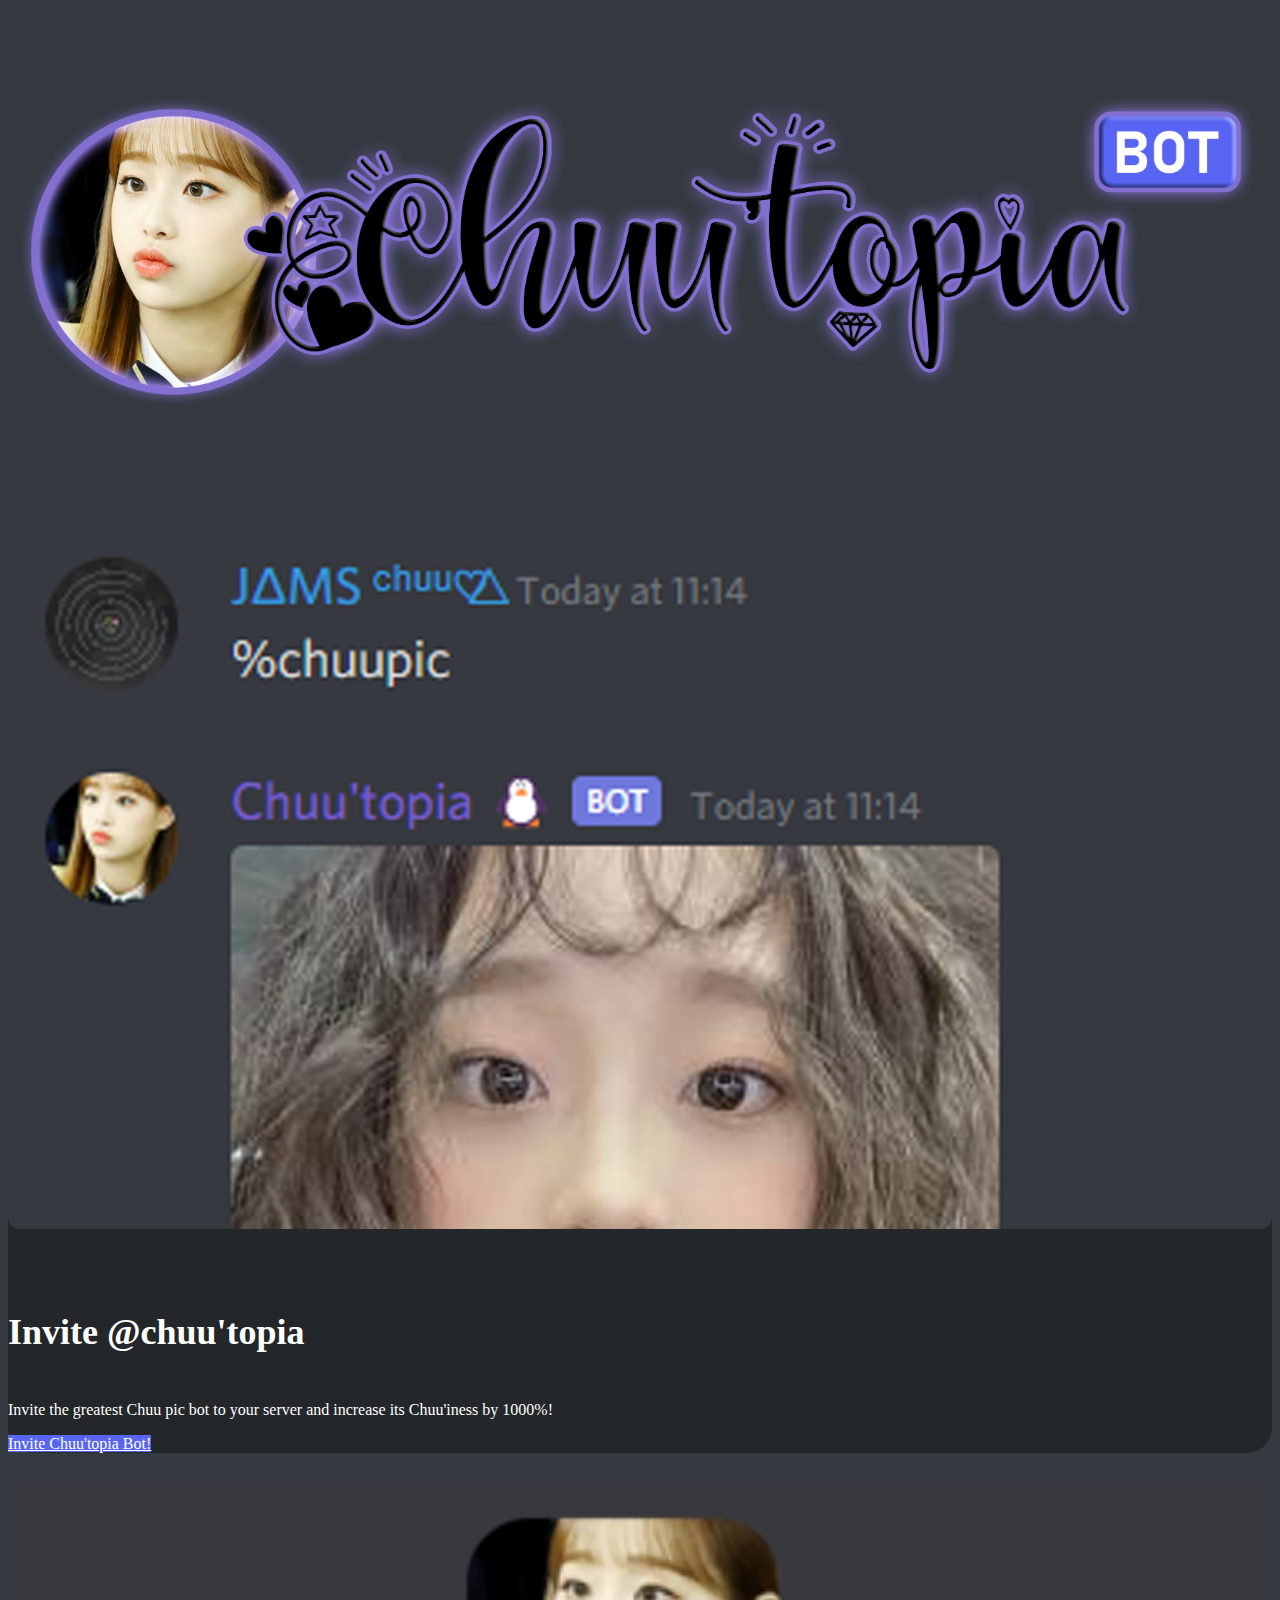
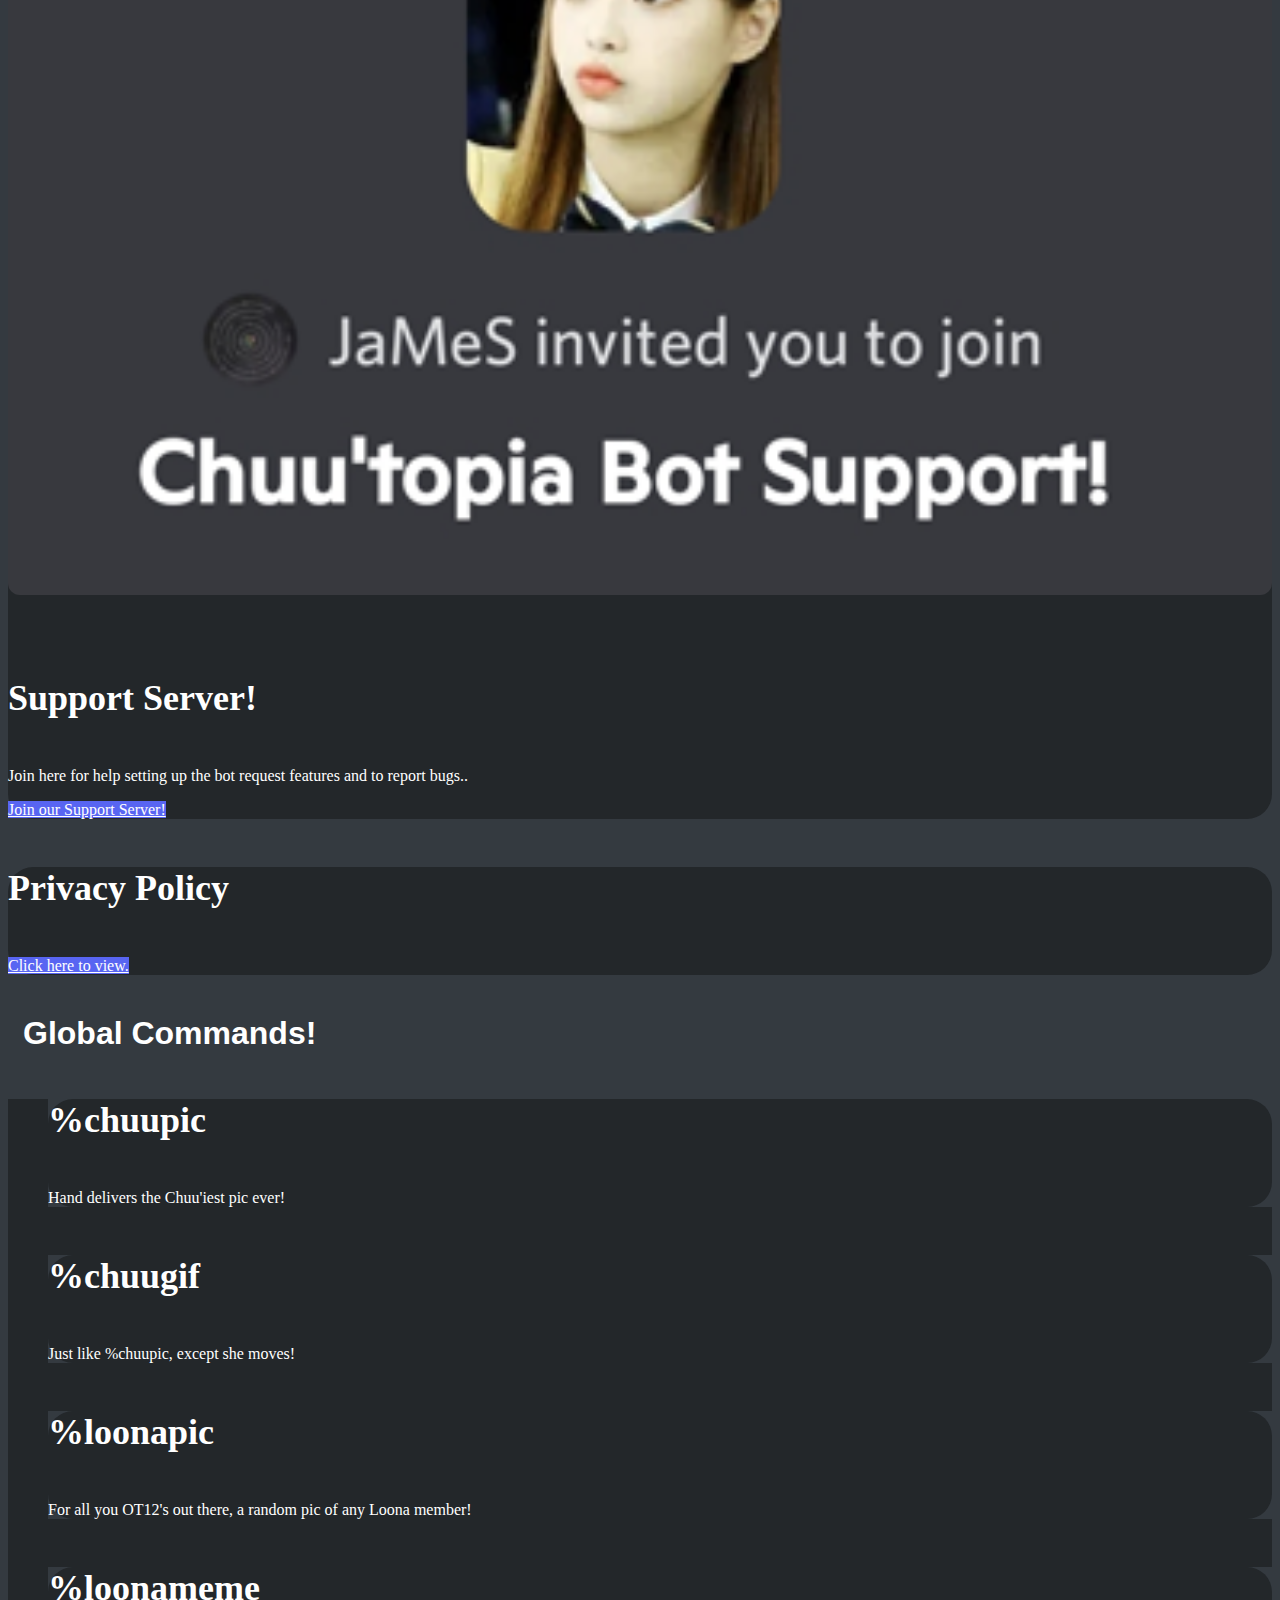
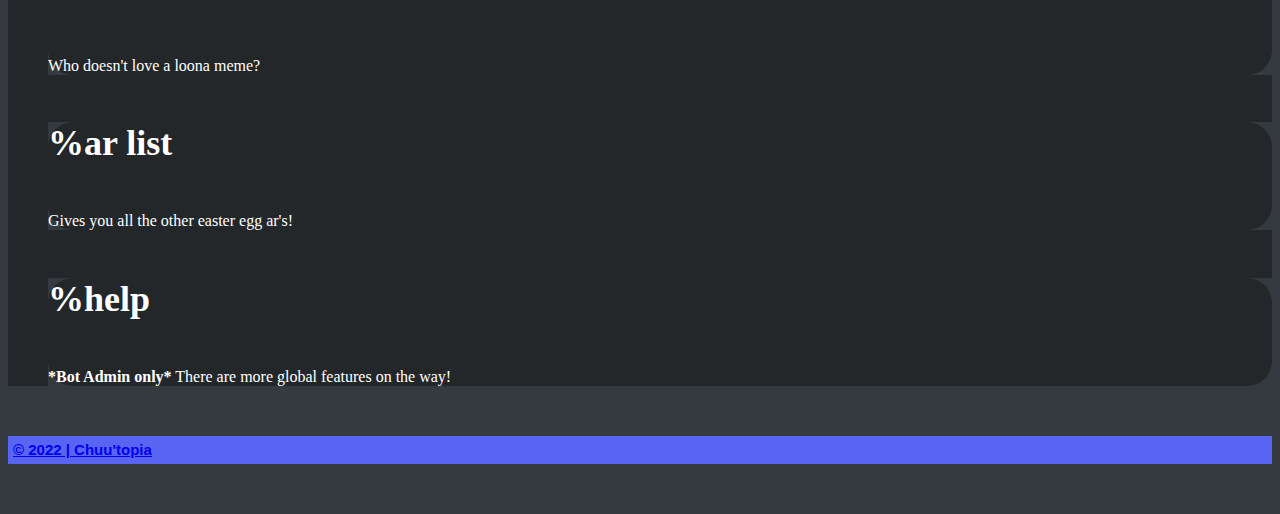
==== bot/index.html @ a5cd0f42 "fixeded the padding" ====
<!doctype html>
<html lang="en">

<head>
    <!-- Required meta tags -->
    <meta charset="utf-8">
    <meta name="viewport" content="width=device-width, initial-scale=1, shrink-to-fit=no">

    <!-- Bootstrap CSS -->
    <link rel="stylesheet" href="https://cdn.jsdelivr.net/npm/bootstrap@4.6.0/dist/css/bootstrap.min.css"
        integrity="sha384-B0vP5xmATw1+K9KRQjQERJvTumQW0nPEzvF6L/Z6nronJ3oUOFUFpCjEUQouq2+l" crossorigin="anonymous">

    <!-- Custom CSS -->
    <link rel="stylesheet" href="style.css" media="screen">

    <!-- Favicons -->
    <!-- Change the favicon.png file to the image you wish to use as the favicon -->
    <link rel="icon" type="image/png" href="asset/favicon.png" sizes="16x16">
    <link rel="icon" type="image/png" href="asset/favicon.png" sizes="32x32">
    <link rel="icon" type="image/png" href="asset/favicon.png" sizes="96x96">
    <link rel="apple-touch-icon" sizes="72x72" href="asset/favicon.png">
    <link rel="apple-touch-icon" sizes="114x114" href="asset/favicon.png">
    <link rel="apple-touch-icon" sizes="152x152" href="asset/favicon.png">

    <!-- Bootstrap JS | JQuery -->
    <script src="https://code.jquery.com/jquery-3.5.1.slim.min.js"
        integrity="sha384-DfXdz2htPH0lsSSs5nCTpuj/zy4C+OGpamoFVy38MVBnE+IbbVYUew+OrCXaRkfj"
        crossorigin="anonymous"></script>
    <script src="https://cdn.jsdelivr.net/npm/bootstrap@4.6.0/dist/js/bootstrap.bundle.min.js"
        integrity="sha384-Piv4xVNRyMGpqkS2by6br4gNJ7DXjqk09RmUpJ8jgGtD7zP9yug3goQfGII0yAns"
        crossorigin="anonymous"></script>

    <!-- SEO tools -->
    <title>Chuu'topia's Chuupic Bot!</title>
    <meta name="description"
        content="A Discord bot that delivers a random picture of Loona's Chuu to your server, created by Maxr1998 in Chuu'topia!">
    <meta name="keywords" content="Discord, Bot, Chuu, Loona, Chuu'topia, Chuutopia, cute, custom, ar">
    <!--Add additional SEO meta data here!-->

    <!-- Open Graph tags -->
    <meta property="og:title" content="Chuu'topia's Chuupic Bot!" />
    <meta property="og:url" content="https://chuutopia.com/" />
    <meta property="og:image" content="" />
    <meta property="og:type" content="website" />
    <meta property="og:description" content="Get Chuu pics in your server!" />

</head>

<body class="bg-dark">
    <div class="container container-1">
        <div class="row">
            <img class="fit-picture" src="asset/chuutopiabotbanner.png" alt="Chuu'topia Logo" style="width:100%">
        </div>
        <div class="row">
            <div class="col-xs-12 col-sm-12 col-md-6 col-lg-6 col-xl-6">
                <div class="card bg-grey" style="width:100%">
                    <div class="card-body">
                        <img class="card-img-top" src="asset/image1.png" alt="Bot Invite" style="width:100%">
                        <h4 class="card-title big-text">Invite @chuu'topia</h4>
                        <p class="card-text">Invite the greatest Chuu pic bot to your server and increase its Chuu'iness
                            by
                            1000%!</p>
                        <a href="https://discord.com/api/oauth2/authorize?client_id=830953848130109460&permissions=412384324672&scope=bot"
                            class="btn btn-discord btn-block stretched-link">Invite Chuu'topia Bot!</a>
                    </div>
                </div>
            </div>
            <div class="col-xs-12 col-sm-12 col-md-6 col-lg-6 col-xl-6">
                <div class="card bg-grey" style="width:100%">
                    <div class="card-body">
                        <img class="card-img-top" src="asset/image2.png" alt="Support Server" style="width:100%">
                        <h4 class="card-title big-text">Support Server!</h4>
                        <p class="card-text">Join here for help setting up the bot request features and to
                            report bugs..
                        </p>
                        <a href="https://discord.gg/NzZ97QgSvX" target="_blank"
                            class="btn btn-discord btn-block stretched-link">Join
                            our Support Server!</a>
                    </div>
                </div>
            </div>
        </div>
        <div class="row">
            <div class="col-xs-12 col-sm-12 col-md-12 col-lg-12 col-xl-12">
                <div class="card bg-grey" style="width:100%">
                    <div class="card-body">
                        <h4 class="card-title big-text">Privacy Policy</h4>
                        <a href="https://chuutopia.com/bot/data"
                            class="btn btn-discord btn-block stretched-link big-small">Click here to view.</a>
                    </div>
                </div>
                <div class="row">
                    <h1 class="brand-line"><b>Global Commands!</b></h1>
                </div>
                <div class="container container-1">
                    <div class="row">
                    </div>
                    <div class="row">
                    </div>
                    <ul class="list-group" id="CommandList">
                        <li class="list-group-item">
                            <div class="row">
                                <div class="col-xs-12 col-sm-12 col-md-12 col-lg-12 col-xl-12">
                                    <div class="card bg-grey" style="width:100%">
                                        <div class="card-body">
                                            <!-- Command -->
                                            <h4 class="card-title big-text">%chuupic</h4>
                                            <!-- Command Description -->
                                            <p class="card-text">Hand delivers the Chuu'iest pic ever!</p>
                                        </div>
                                    </div>
                                </div>
                            </div>
                        </li>
                        <li class="list-group-item">
                            <div class="row">
                                <div class="col-xs-12 col-sm-12 col-md-12 col-lg-12 col-xl-12">
                                    <div class="card bg-grey" style="width:100%">
                                        <div class="card-body">
                                            <!-- Command -->
                                            <h4 class="card-title big-text">%chuugif</h4>
                                            <!-- Command Description -->
                                            <p class="card-text">Just like %chuupic, except she moves!</a>
                                        </div>
                                    </div>
                                </div>
                            </div>
                        </li>
                        <li class="list-group-item">
                            <div class="row">
                                <div class="col-xs-12 col-sm-12 col-md-12 col-lg-12 col-xl-12">
                                    <div class="card bg-grey" style="width:100%">
                                        <div class="card-body">
                                            <!-- Command -->
                                            <h4 class="card-title big-text">%loonapic</h4>
                                            <!-- Command Description -->
                                            <p class="card-text">For all you OT12's out there, a random pic of any Loona
                                                member!</a>
                                        </div>
                                    </div>
                                </div>
                            </div>
                        </li>
                        <li class="list-group-item">
                            <div class="row">
                                <div class="col-xs-12 col-sm-12 col-md-12 col-lg-12 col-xl-12">
                                    <div class="card bg-grey" style="width:100%">
                                        <div class="card-body">
                                            <!-- Command -->
                                            <h4 class="card-title big-text">%loonameme</h4>
                                            <!-- Command Description -->
                                            <p class="card-text">Who doesn't love a loona meme?</a>
                                        </div>
                                    </div>
                                </div>
                            </div>
                        </li>
                        <li class="list-group-item">
                            <div class="row">
                                <div class="col-xs-12 col-sm-12 col-md-12 col-lg-12 col-xl-12">
                                    <div class="card bg-grey" style="width:100%">
                                        <div class="card-body">
                                            <!-- Command -->
                                            <h4 class="card-title big-text">%ar list</h4>
                                            <!-- Command Description -->
                                            <p class="card-text">Gives you all the other easter egg ar's!</p>
                                        </div>
                                    </div>
                                </div>
                            </div>
                        </li>
                        <li class="list-group-item">
                            <div class="row">
                                <div class="col-xs-12 col-sm-12 col-md-12 col-lg-12 col-xl-12">
                                    <div class="card bg-grey" style="width:100%">
                                        <div class="card-body">
                                            <!-- Command -->
                                            <h4 class="card-title big-text">%help</h4>
                                            <!-- Command Description -->
                                            <p class="card-text"><b>*Bot Admin only*</b> There are more global features
                                                on the
                                                way!</p>
                                        </div>
                                    </div>
                                </div>
                            </div>
                        </li>
                    </ul>
                </div>
                <div>
                    <nav class="navbar navbar-expand-md bg-discord navbar-dark justify-content-center">
                        <div class="container">
                            <a class="navbar-brand" href="https://chuutopia.com"><b>&#169; 2022 | Chuu'topia</b></a>
                        </div>
                    </nav>
</body>

</html>
---- bot/style.css ----
.bg-discord{
    background-color: #5865F2;
}
.bg-dark{
    background-color: #343A40;
}
.navbar{
    padding: 5px;
}
@import url('https://fonts.googleapis.com/css2?family=Montserrat:wght@900&display=swap');
.navbar-brand{
    font-family: 'Montserrat', sans-serif;
    font-size: 15px;
}
.container-1{
    margin-bottom: 50px;
}
.bg-grey{
    background-color: #23272a;
}
.card{
    border-width: 0px;
    border-radius: 25px;
    color: #ffffff;
    margin-bottom: 30px
}
.brand-line{
    font-family: 'Montserrat', sans-serif;
    margin-top: 40px;
    margin-bottom: 40px;
    margin-left: 15px;
    color: #ffffff;
}
.title-line{
    font-family: 'Montserrat', sans-serif;
    padding-top: 25px;
    color: #ffffff;
    margin-left: 40px;
}
.card-img-top{
    padding: 0px;
    border-radius: 12px;
    margin-bottom: 30px;
}
.btn-discord{
    color: #ffffff;
    background-color: #5865F2;
    border-color: #5865F2;
}
.btn-discord:hover{
    color: #ffffff;
    background-color: #7289DA;
    border-color: #7289DA;
}
.big-text{
    font-size: 36px;
}
.card-text{
    font-size: 16px;
}
input{
    margin: 25px;
    border-color: #5865F2;
    border-width: 5px;
    color: #5865F2;
}
.form-control{
    border-color: #5865F2;
    border-width: 2px;
    border-radius: 25px;
    color: #5865F2;
    margin-left: 40px;
    margin-right: 40px;
}
.form-control:active{
    border-color: #5865F2;
    border-width: 3px;
    border-radius: 25px;
    color: #5865F2;
}
.list-group{
    list-style: none;
    background-color: #23272a;
}
.list-group-item{
    list-style: none;
    background-color: #343A40;
    border-width: 0px;
}
.date{
    font-size: 12px;
}
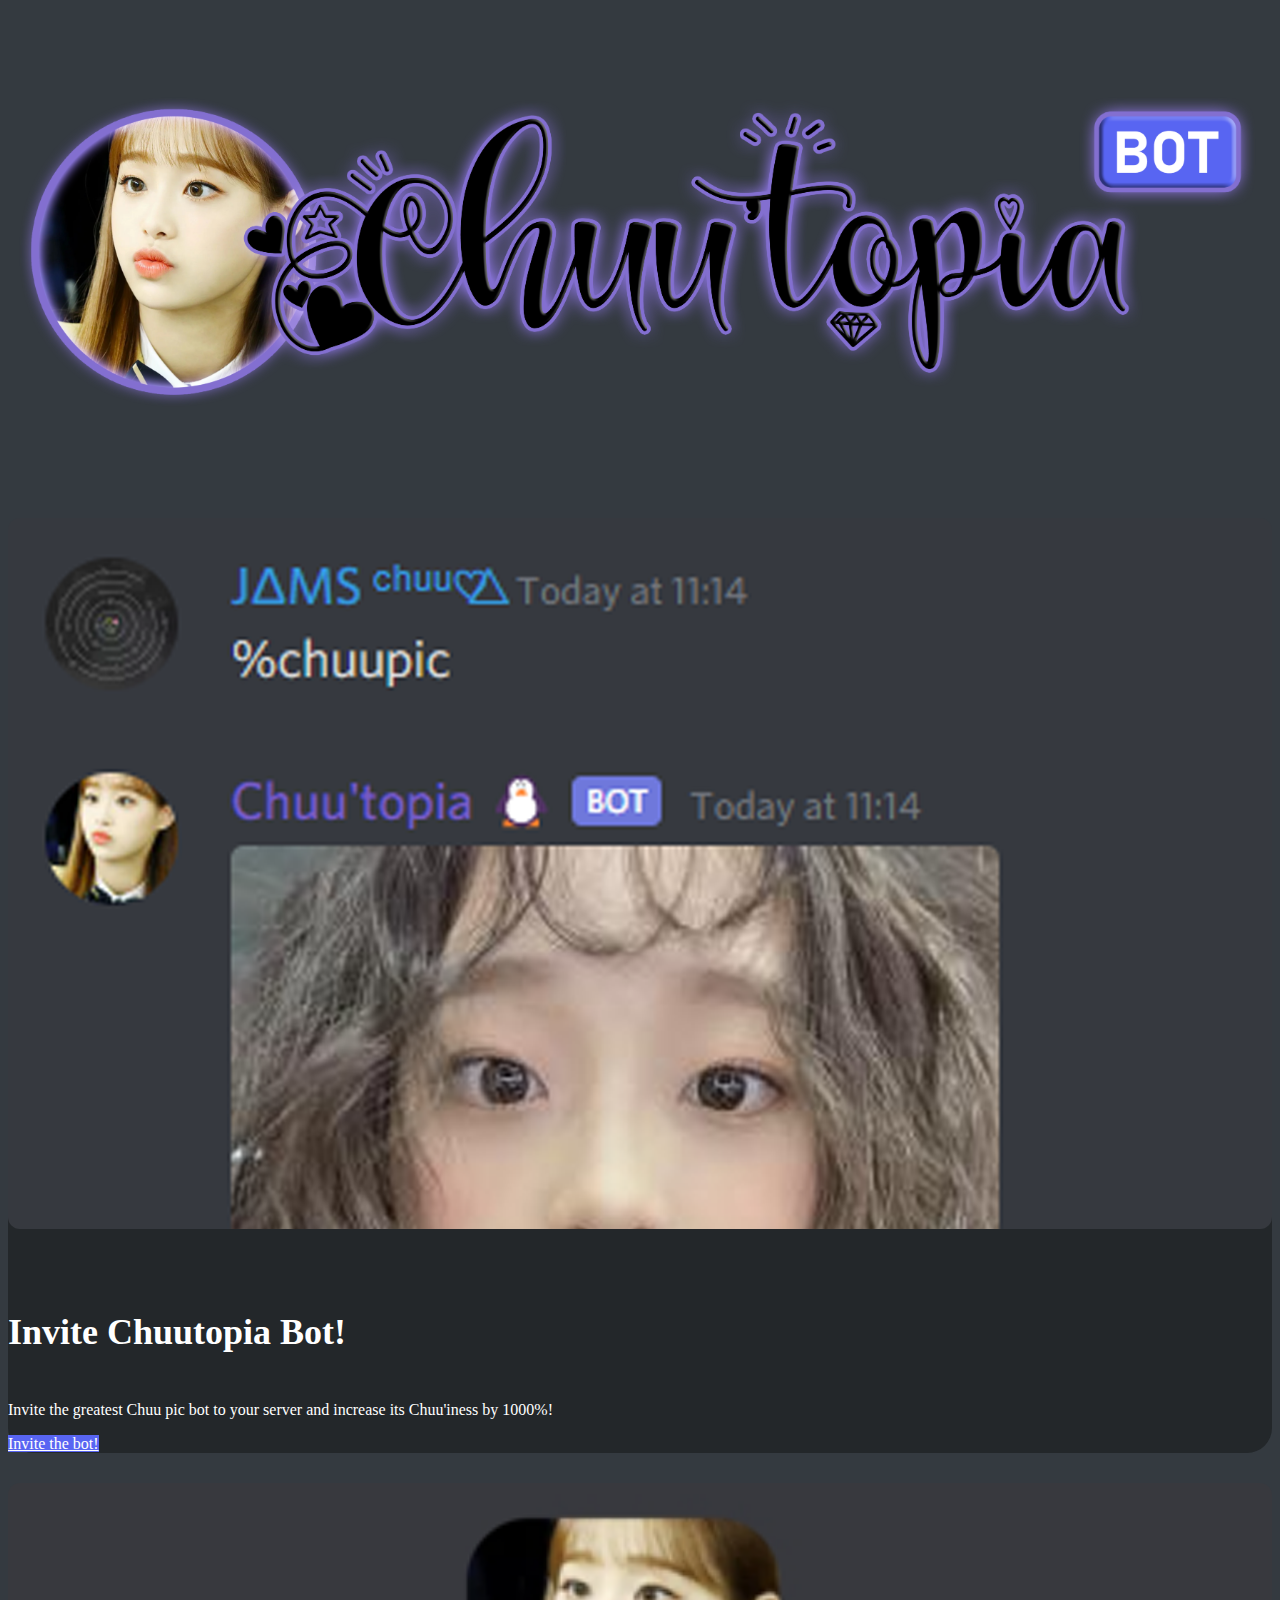
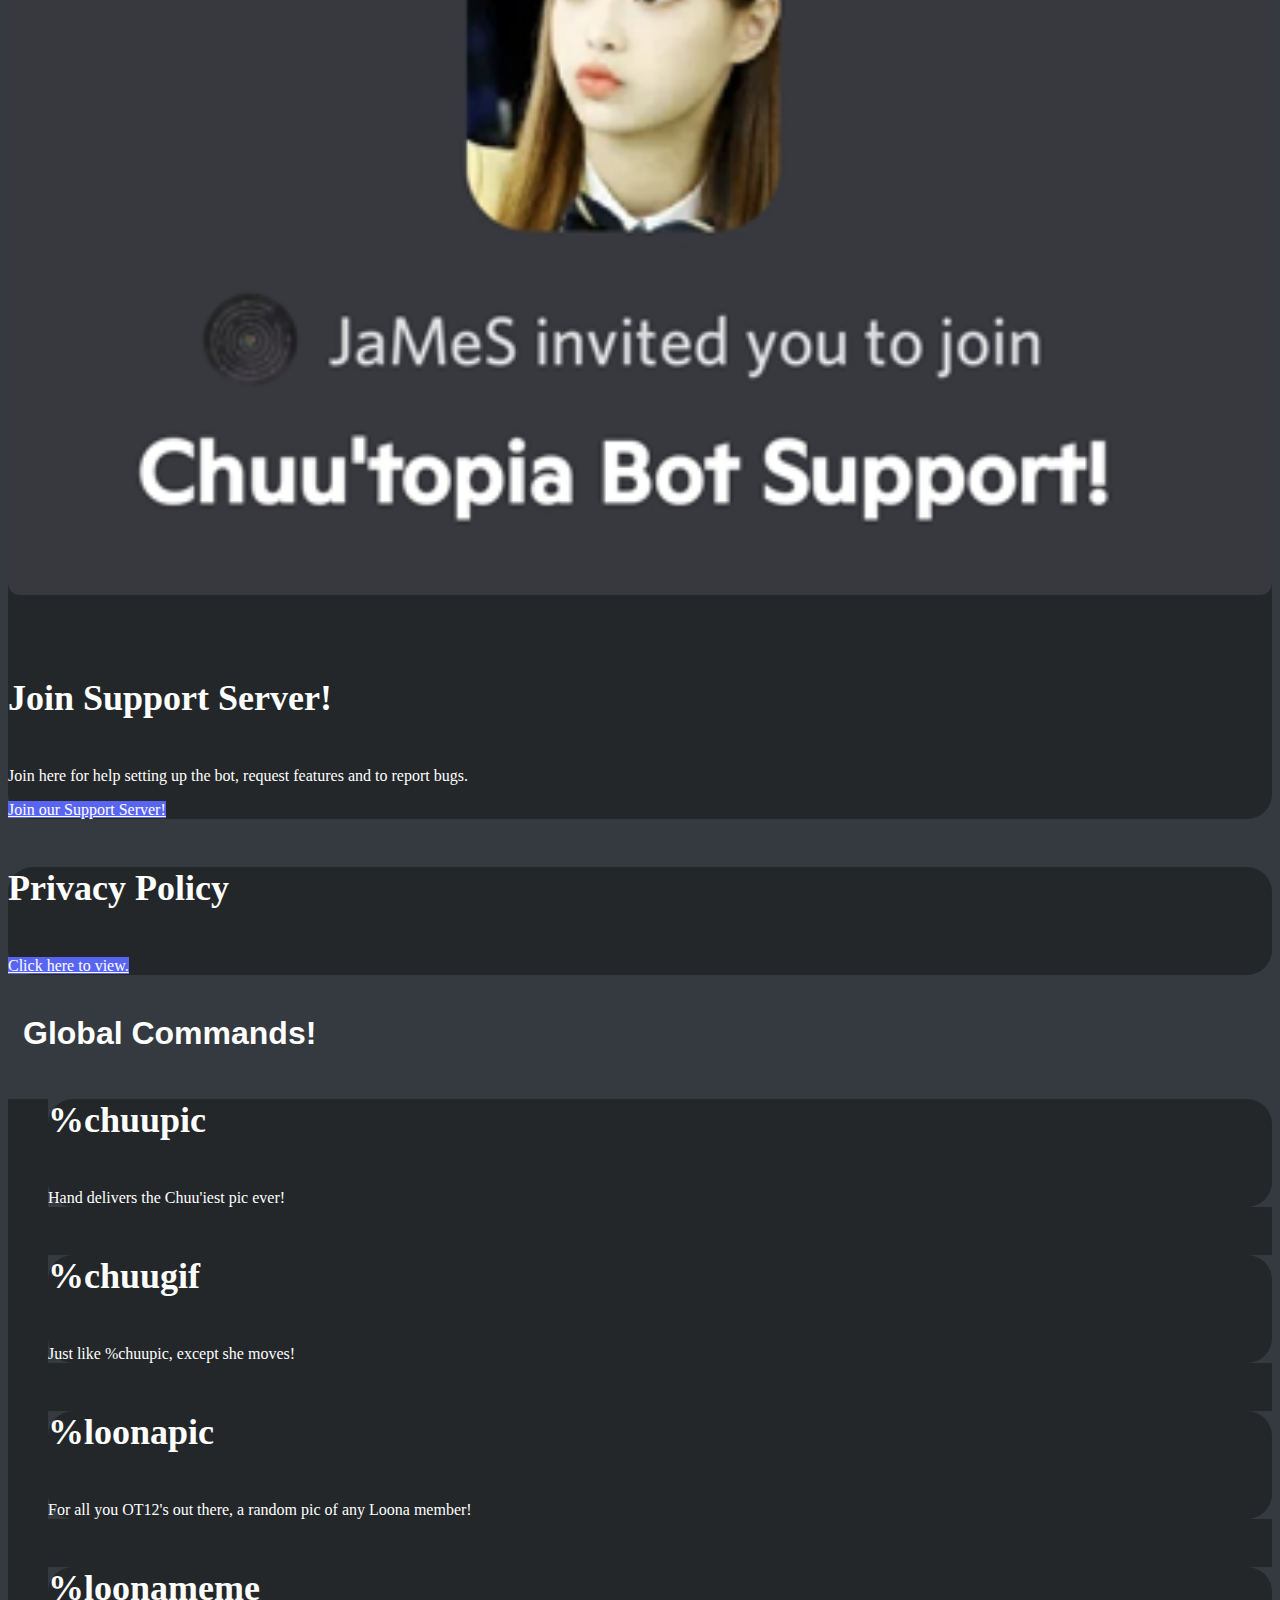
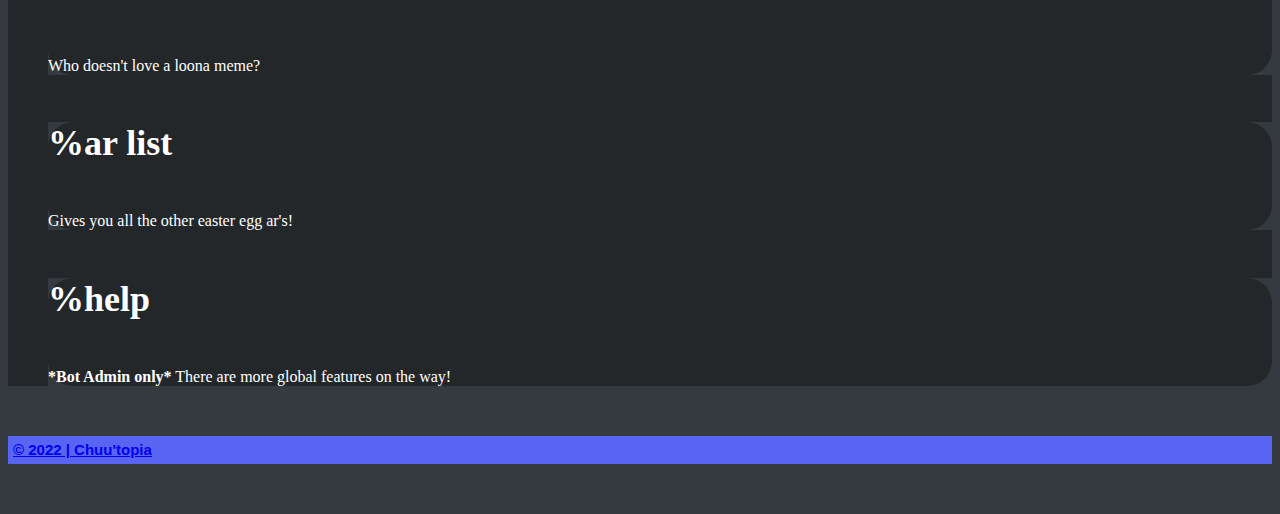
==== commit 74ac7997: "Update index.html" ====
--- a/bot/index.html
+++ b/bot/index.html
@@ -56,12 +56,12 @@
                 <div class="card bg-grey" style="width:100%">
                     <div class="card-body">
                         <img class="card-img-top" src="asset/image1.png" alt="Bot Invite" style="width:100%">
-                        <h4 class="card-title big-text">Invite @chuu'topia</h4>
+                        <h4 class="card-title big-text">Invite Chuutopia Bot!</h4>
                         <p class="card-text">Invite the greatest Chuu pic bot to your server and increase its Chuu'iness
                             by
                             1000%!</p>
                         <a href="https://discord.com/api/oauth2/authorize?client_id=830953848130109460&permissions=412384324672&scope=bot"
-                            class="btn btn-discord btn-block stretched-link">Invite Chuu'topia Bot!</a>
+                            class="btn btn-discord btn-block stretched-link">Invite the bot!</a>
                     </div>
                 </div>
             </div>
@@ -69,9 +69,9 @@
                 <div class="card bg-grey" style="width:100%">
                     <div class="card-body">
                         <img class="card-img-top" src="asset/image2.png" alt="Support Server" style="width:100%">
-                        <h4 class="card-title big-text">Support Server!</h4>
-                        <p class="card-text">Join here for help setting up the bot request features and to
-                            report bugs..
+                        <h4 class="card-title big-text">Join Support Server!</h4>
+                        <p class="card-text">Join here for help setting up the bot, request features and to
+                            report bugs.
                         </p>
                         <a href="https://discord.gg/NzZ97QgSvX" target="_blank"
                             class="btn btn-discord btn-block stretched-link">Join
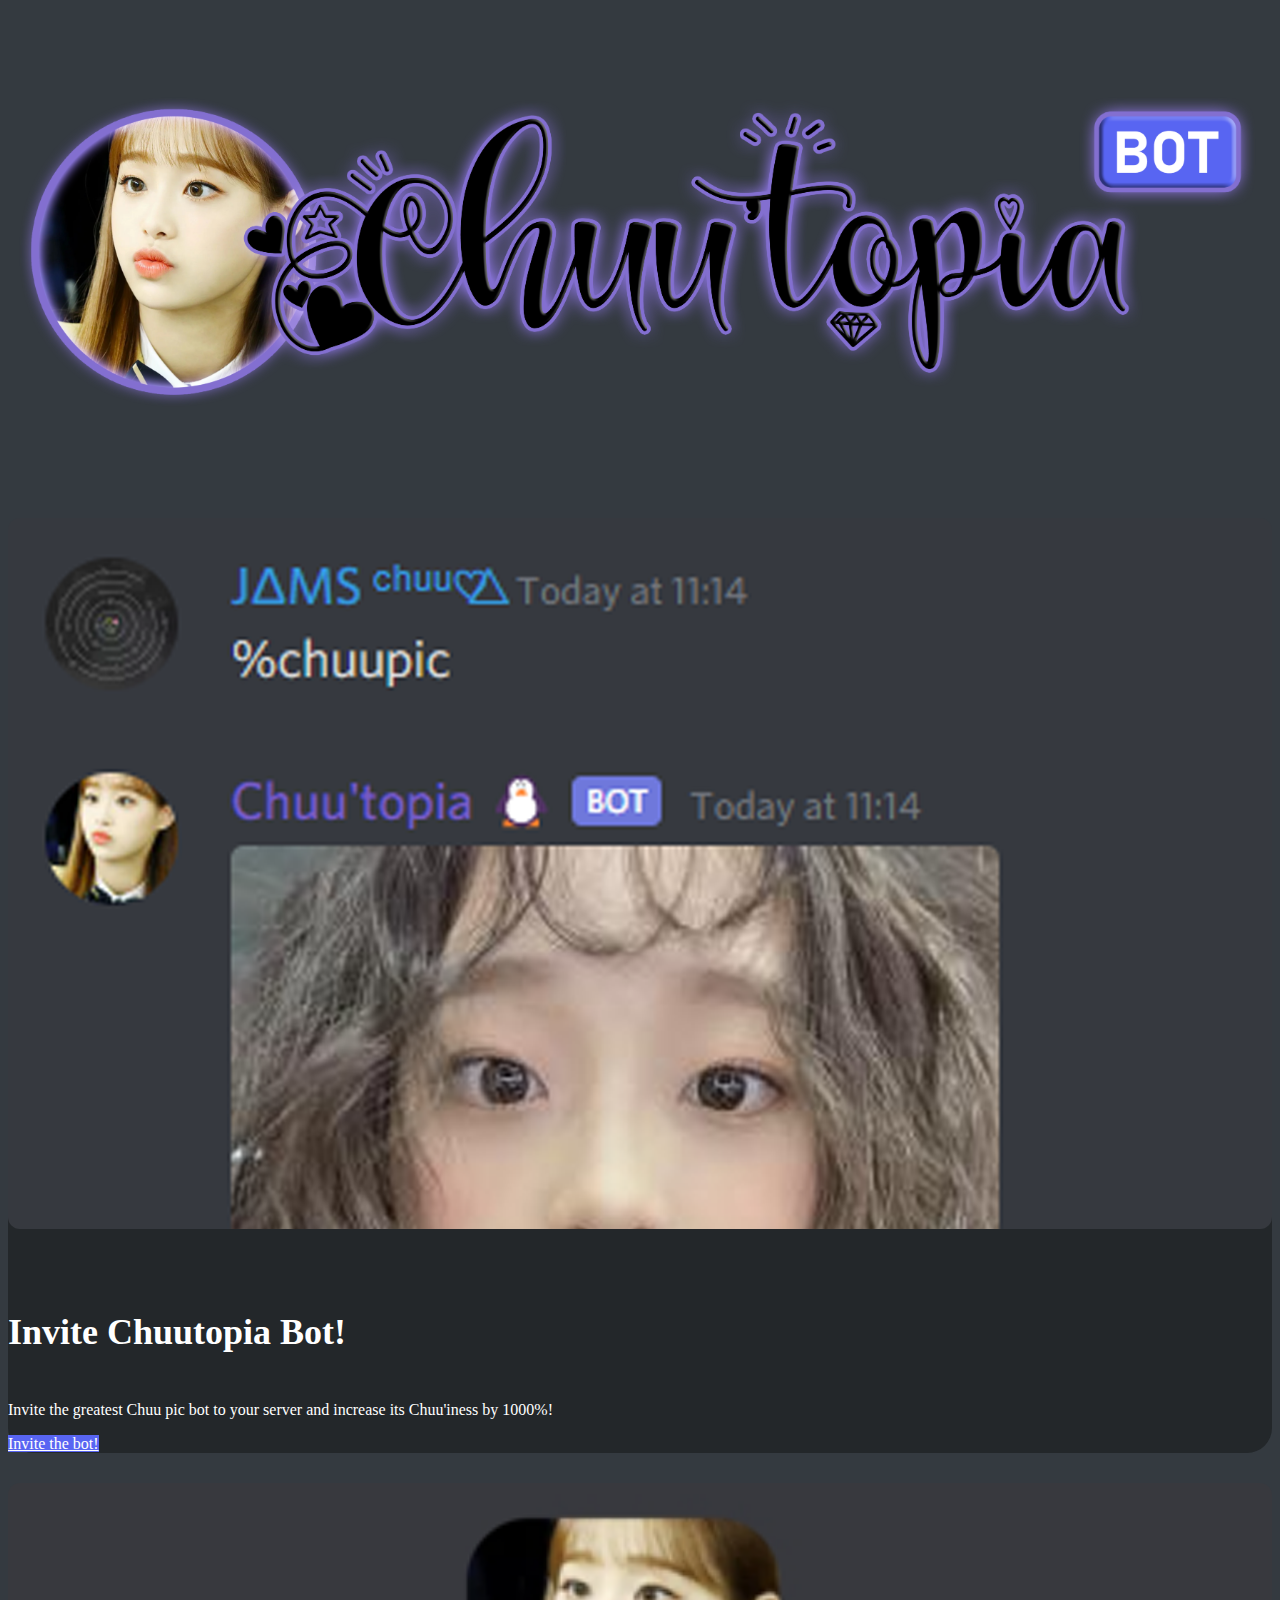
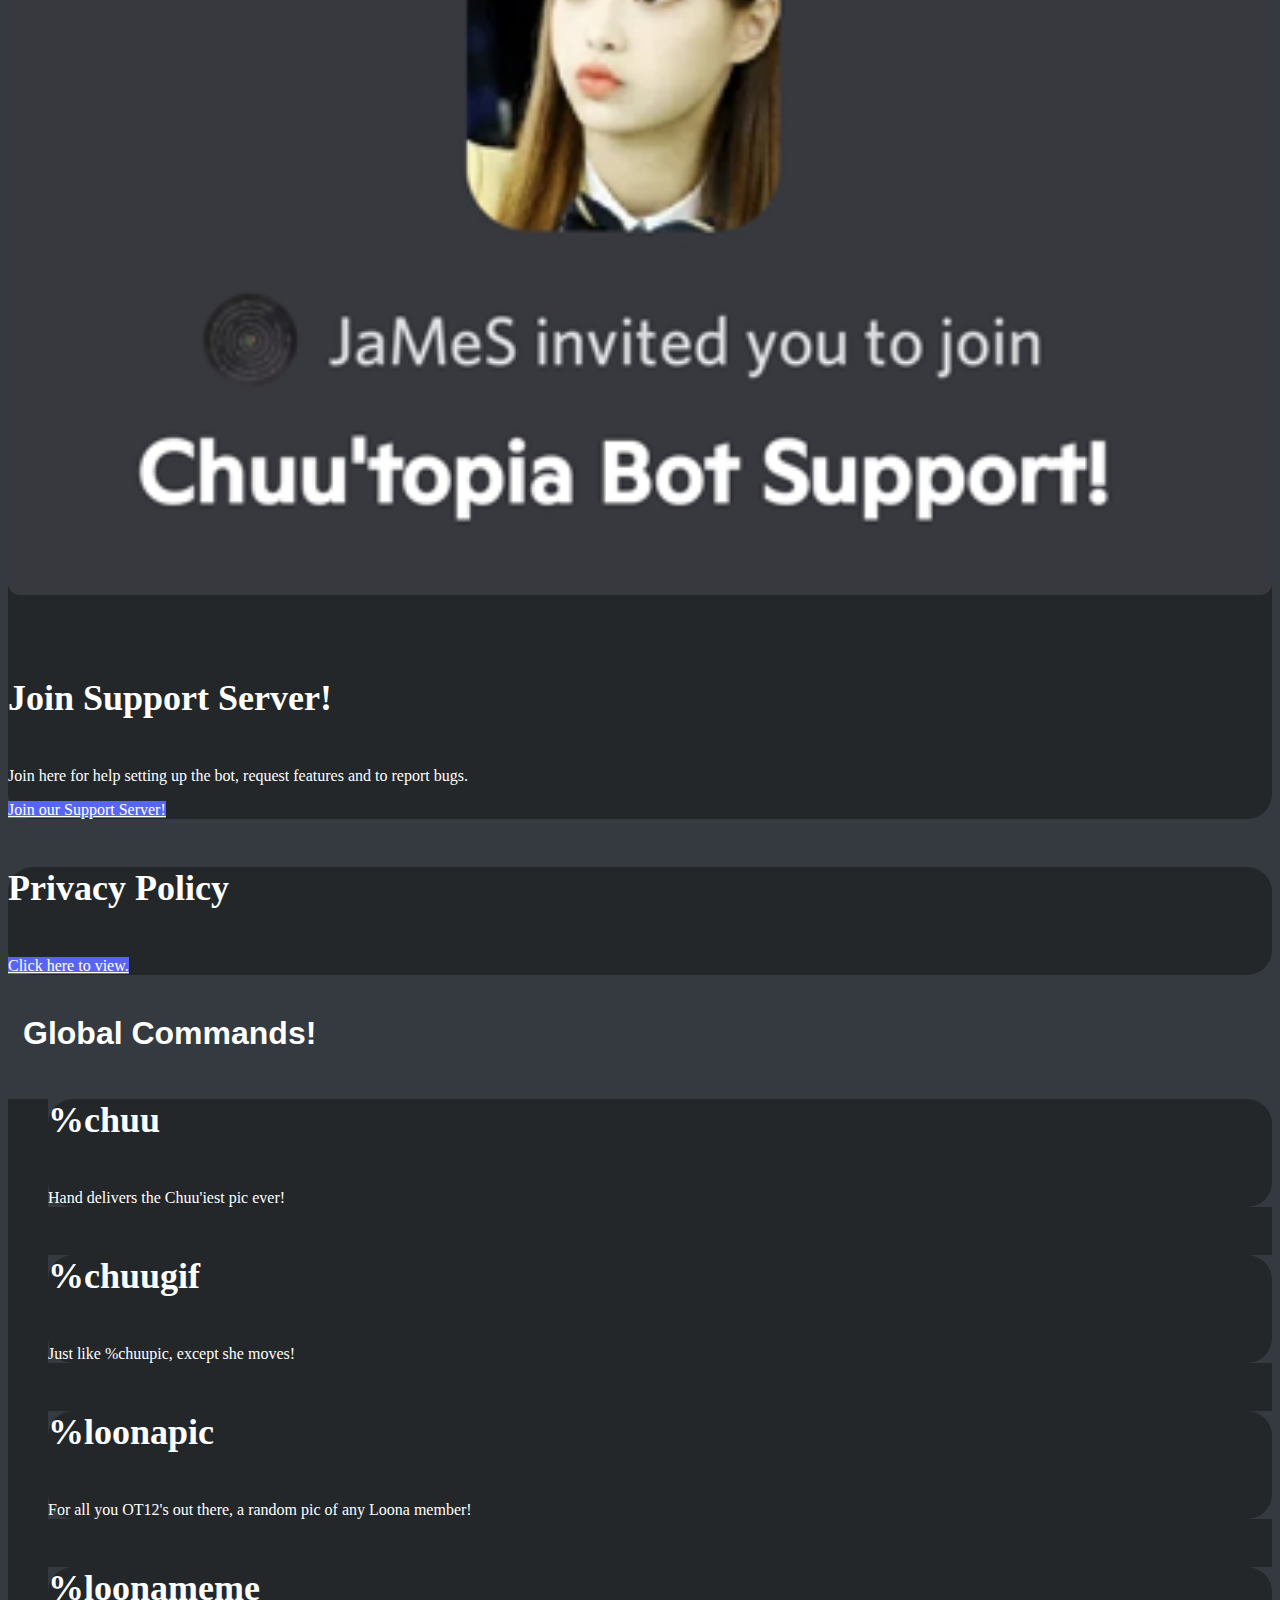
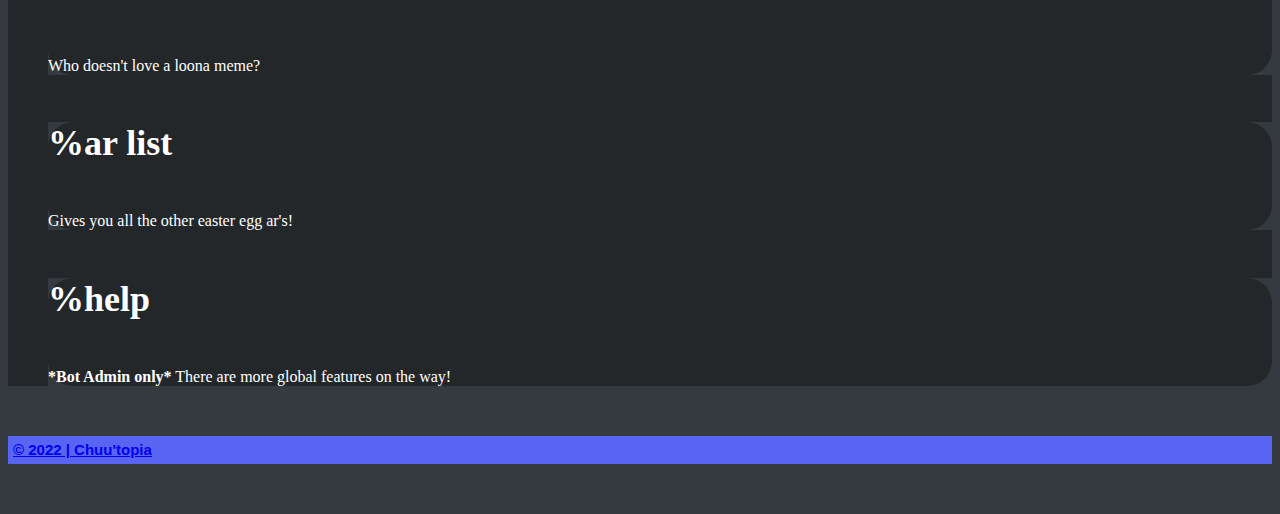
==== commit be3b8fc5: "Remove Minecraft. edit bot website" ====
--- a/bot/index.html
+++ b/bot/index.html
@@ -34,7 +34,7 @@
     <title>Chuu'topia's Chuupic Bot!</title>
     <meta name="description"
         content="A Discord bot that delivers a random picture of Loona's Chuu to your server, created by Maxr1998 in Chuu'topia!">
-    <meta name="keywords" content="Discord, Bot, Chuu, Loona, Chuu'topia, Chuutopia, cute, custom, ar">
+    <meta name="keywords" content="Discord, Bot, Chuu, Loona, Chuu'topia, Chuutopia, cute, custom, ar,">
     <!--Add additional SEO meta data here!-->
 
     <!-- Open Graph tags -->
@@ -61,7 +61,7 @@
                             by
                             1000%!</p>
                         <a href="https://discord.com/api/oauth2/authorize?client_id=830953848130109460&permissions=412384324672&scope=bot"
-                            class="btn btn-discord btn-block stretched-link">Invite the bot!</a>
+                            target="_blank" class="btn btn-discord btn-block stretched-link">Invite the bot!</a>
                     </div>
                 </div>
             </div>
@@ -104,7 +104,7 @@
                                     <div class="card bg-grey" style="width:100%">
                                         <div class="card-body">
                                             <!-- Command -->
-                                            <h4 class="card-title big-text">%chuupic</h4>
+                                            <h4 class="card-title big-text">%chuu</h4>
                                             <!-- Command Description -->
                                             <p class="card-text">Hand delivers the Chuu'iest pic ever!</p>
                                         </div>
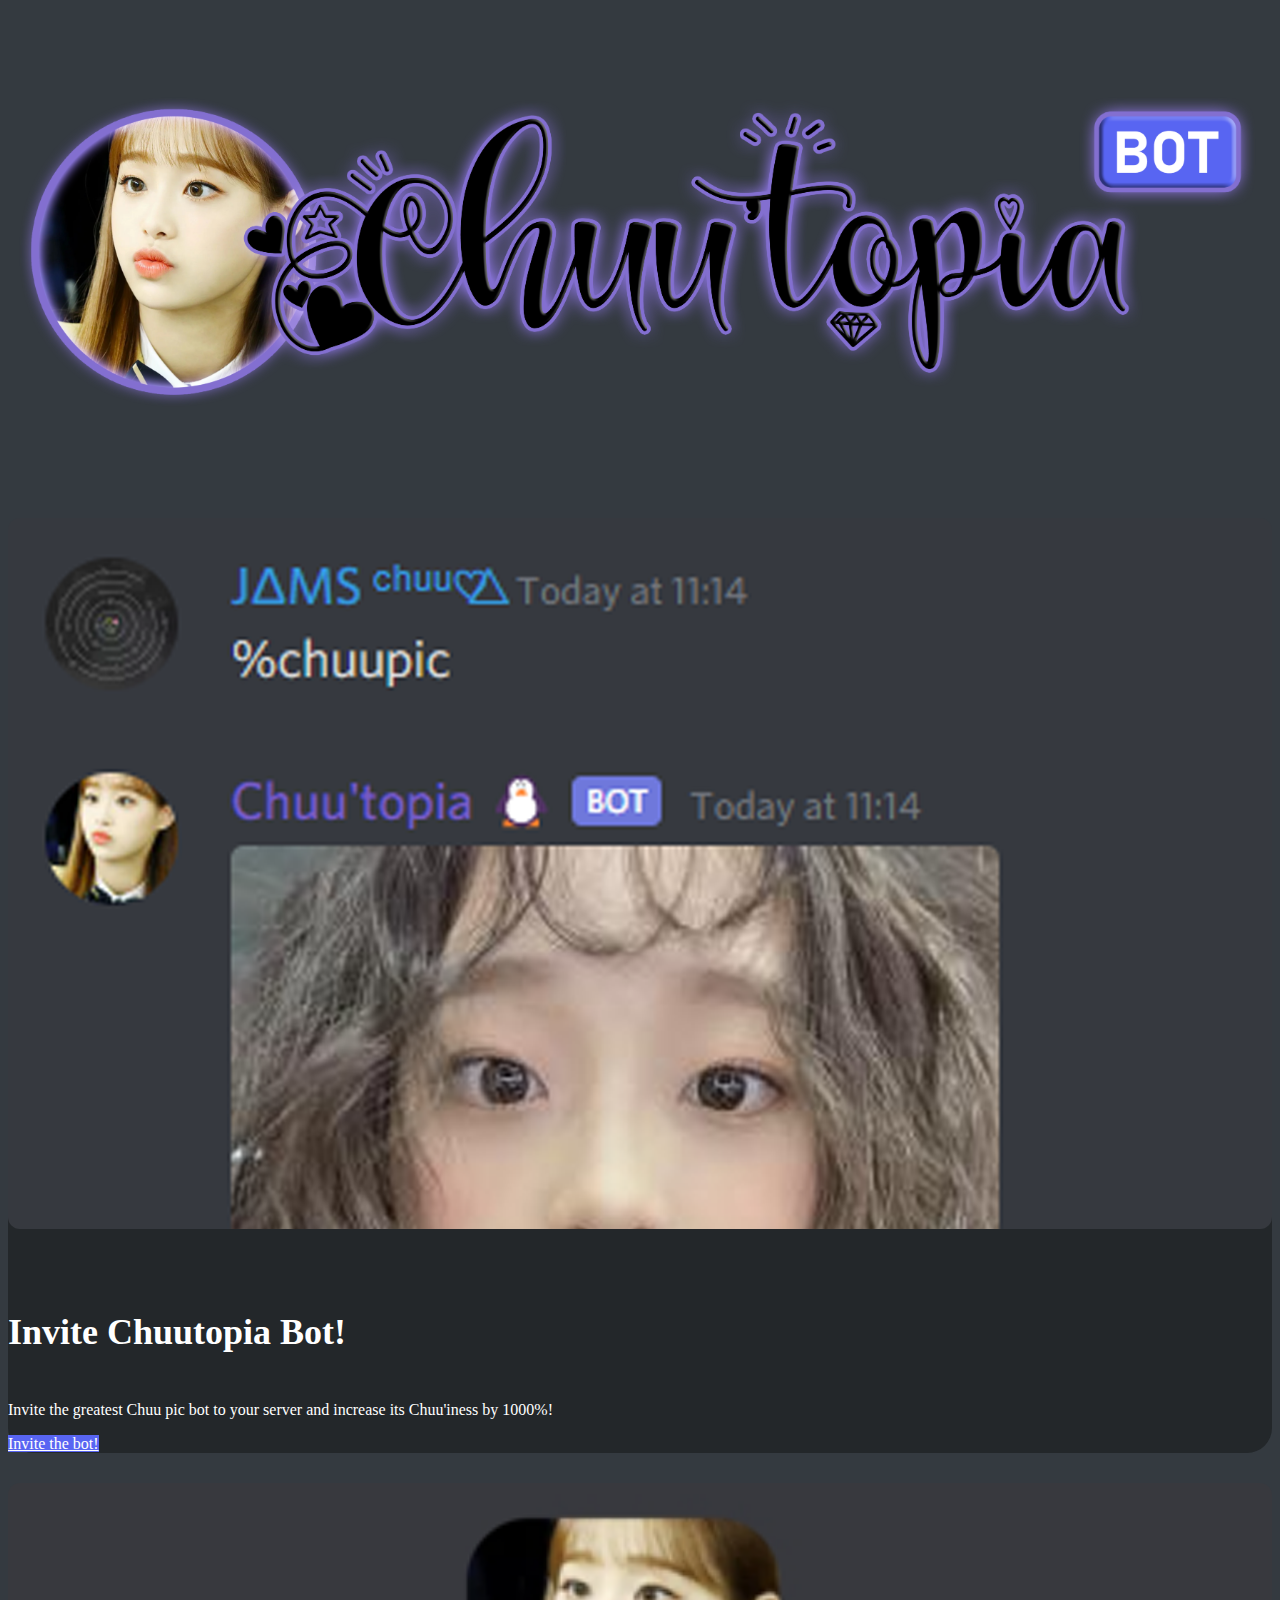
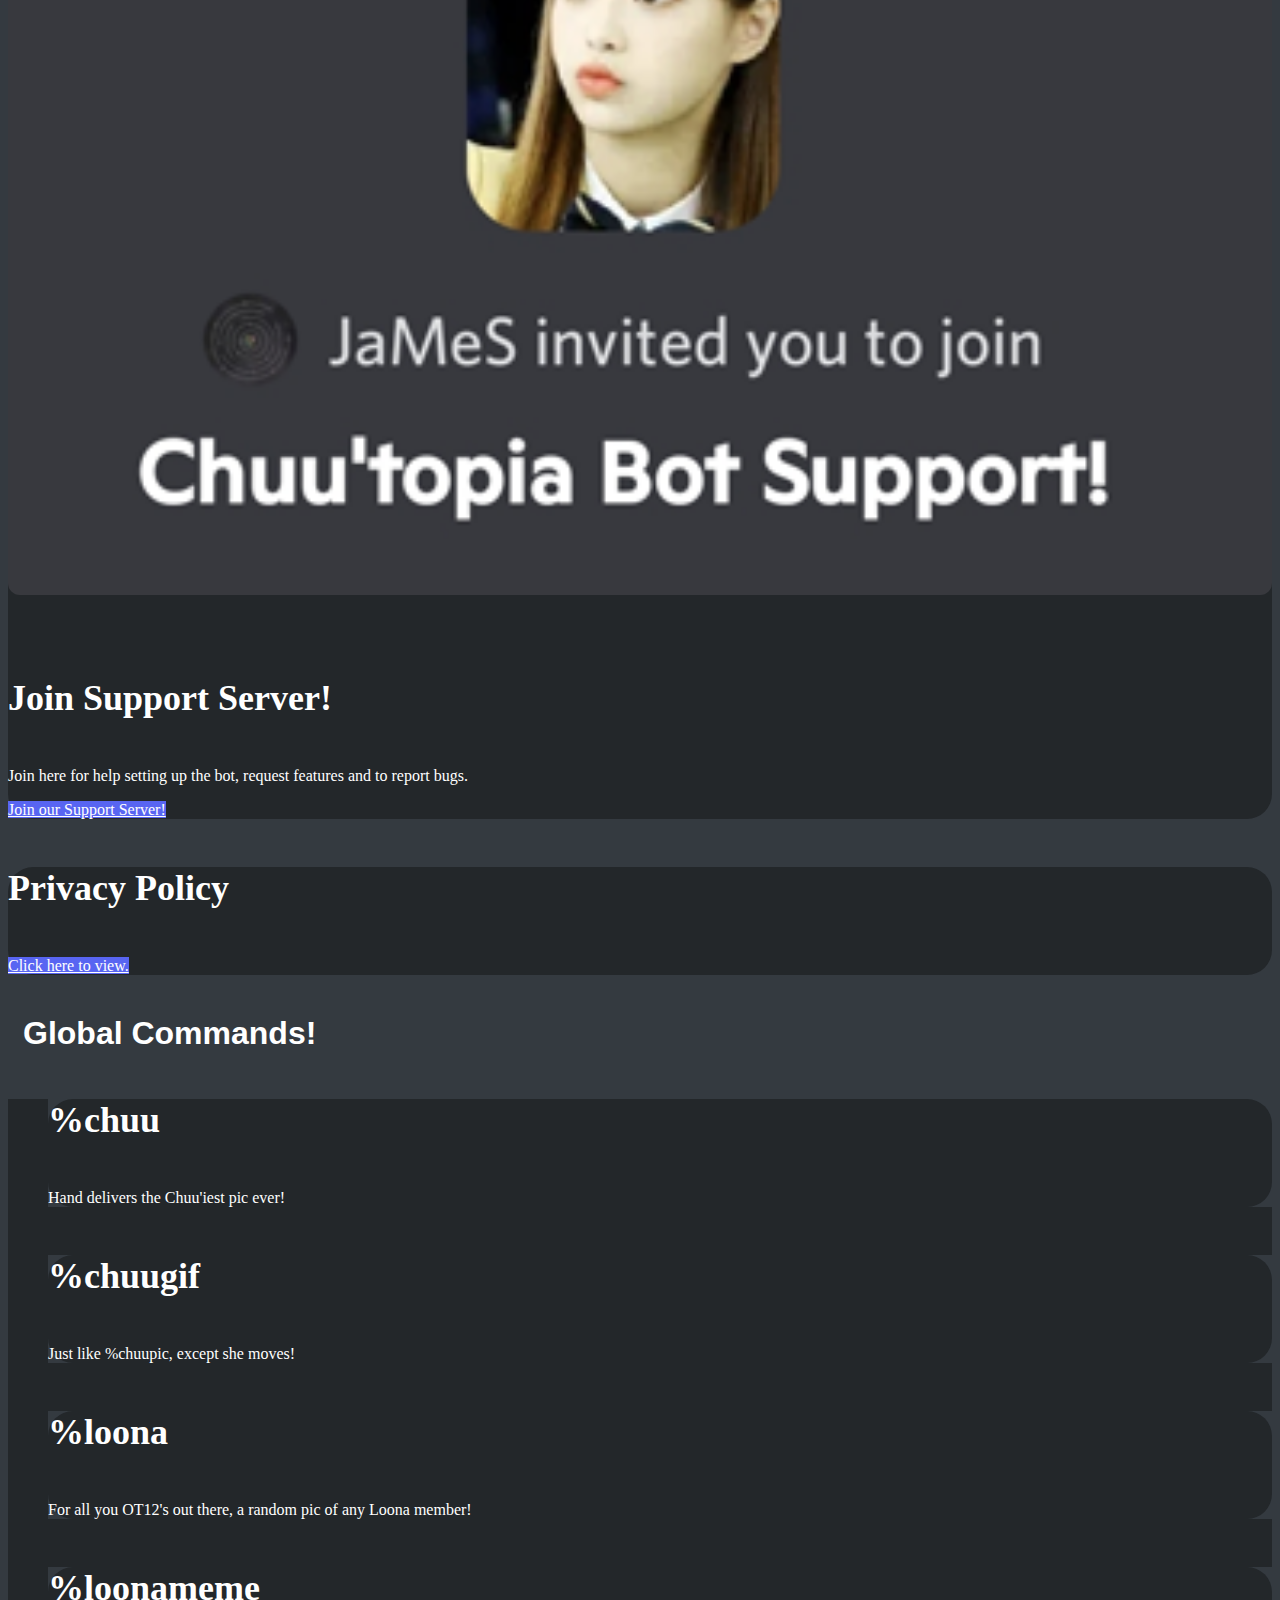
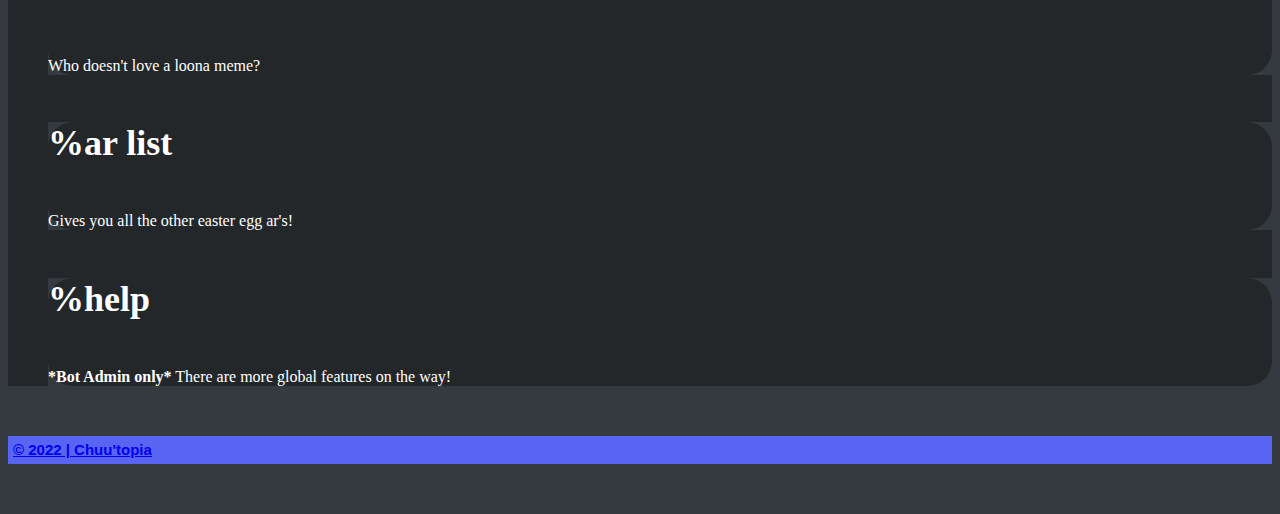
==== commit d96d698f: "%loona" ====
--- a/bot/index.html
+++ b/bot/index.html
@@ -132,7 +132,7 @@
                                     <div class="card bg-grey" style="width:100%">
                                         <div class="card-body">
                                             <!-- Command -->
-                                            <h4 class="card-title big-text">%loonapic</h4>
+                                            <h4 class="card-title big-text">%loona</h4>
                                             <!-- Command Description -->
                                             <p class="card-text">For all you OT12's out there, a random pic of any Loona
                                                 member!</a>
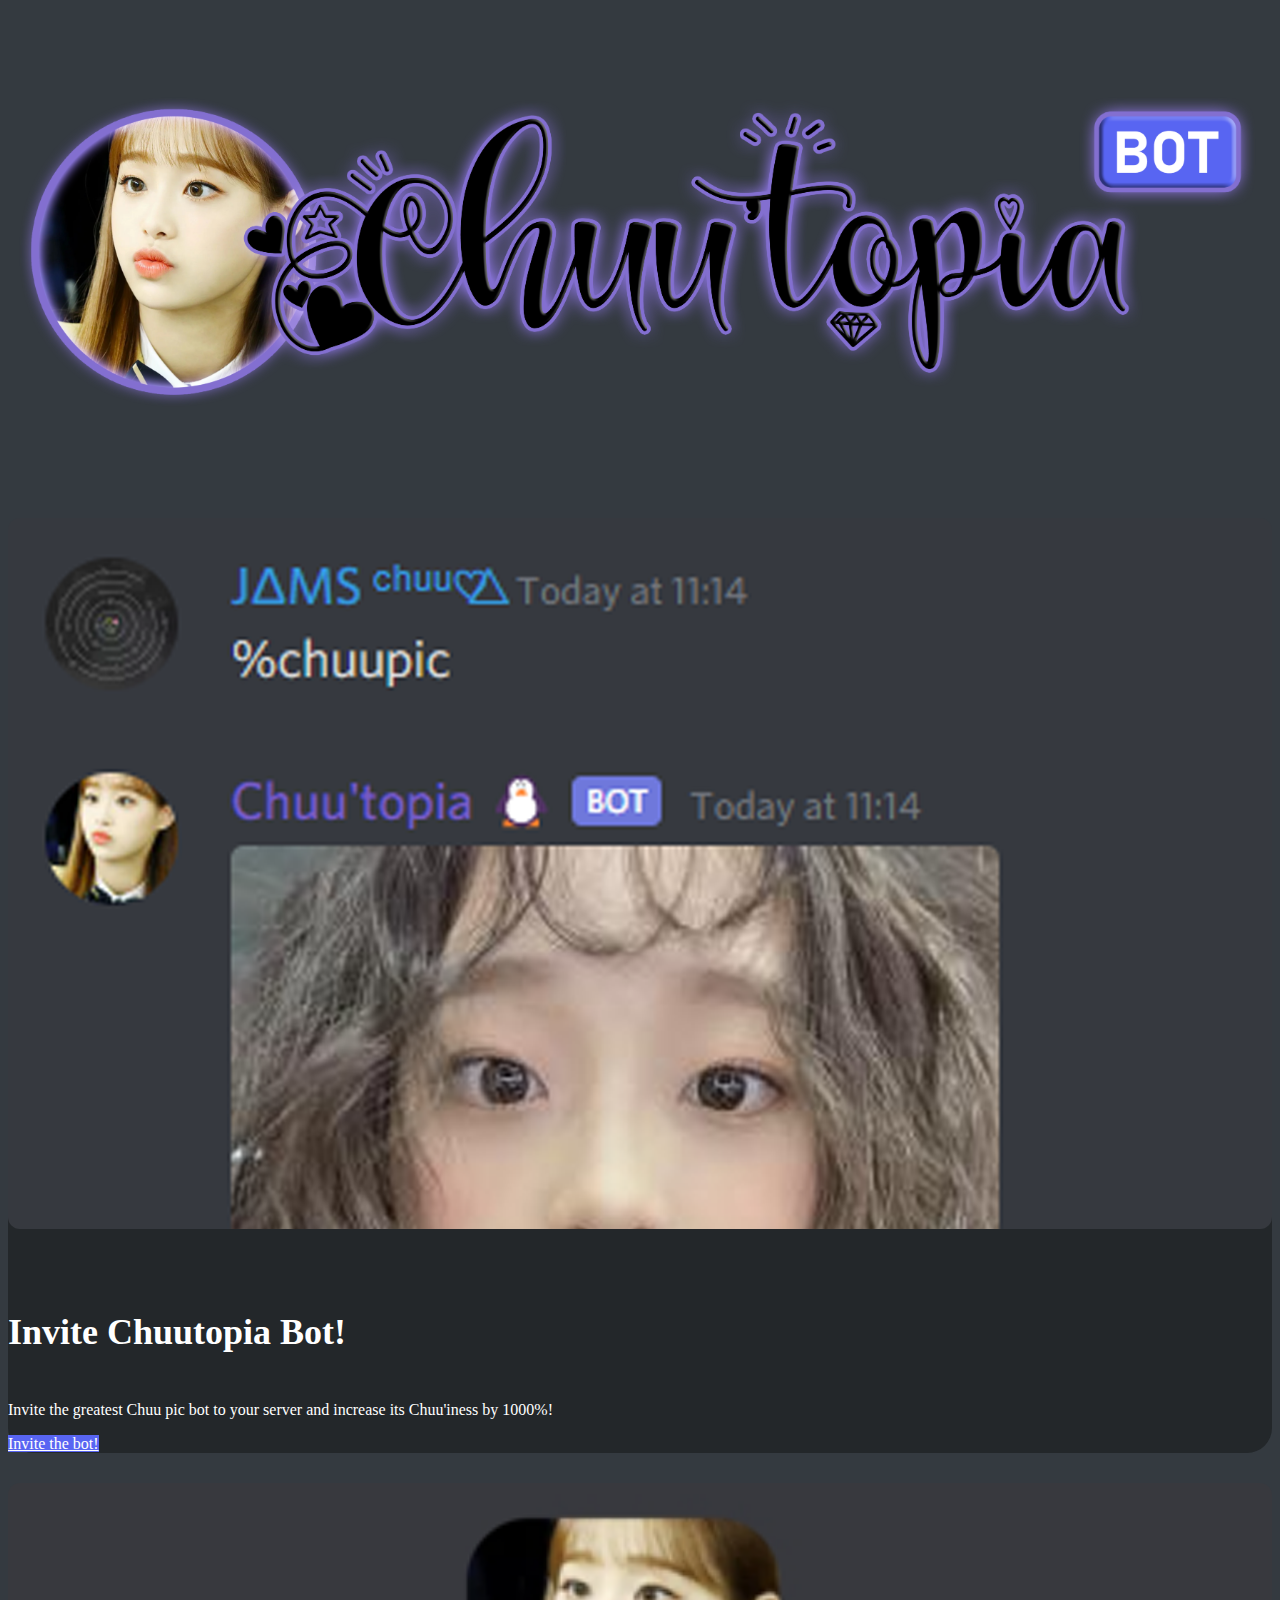
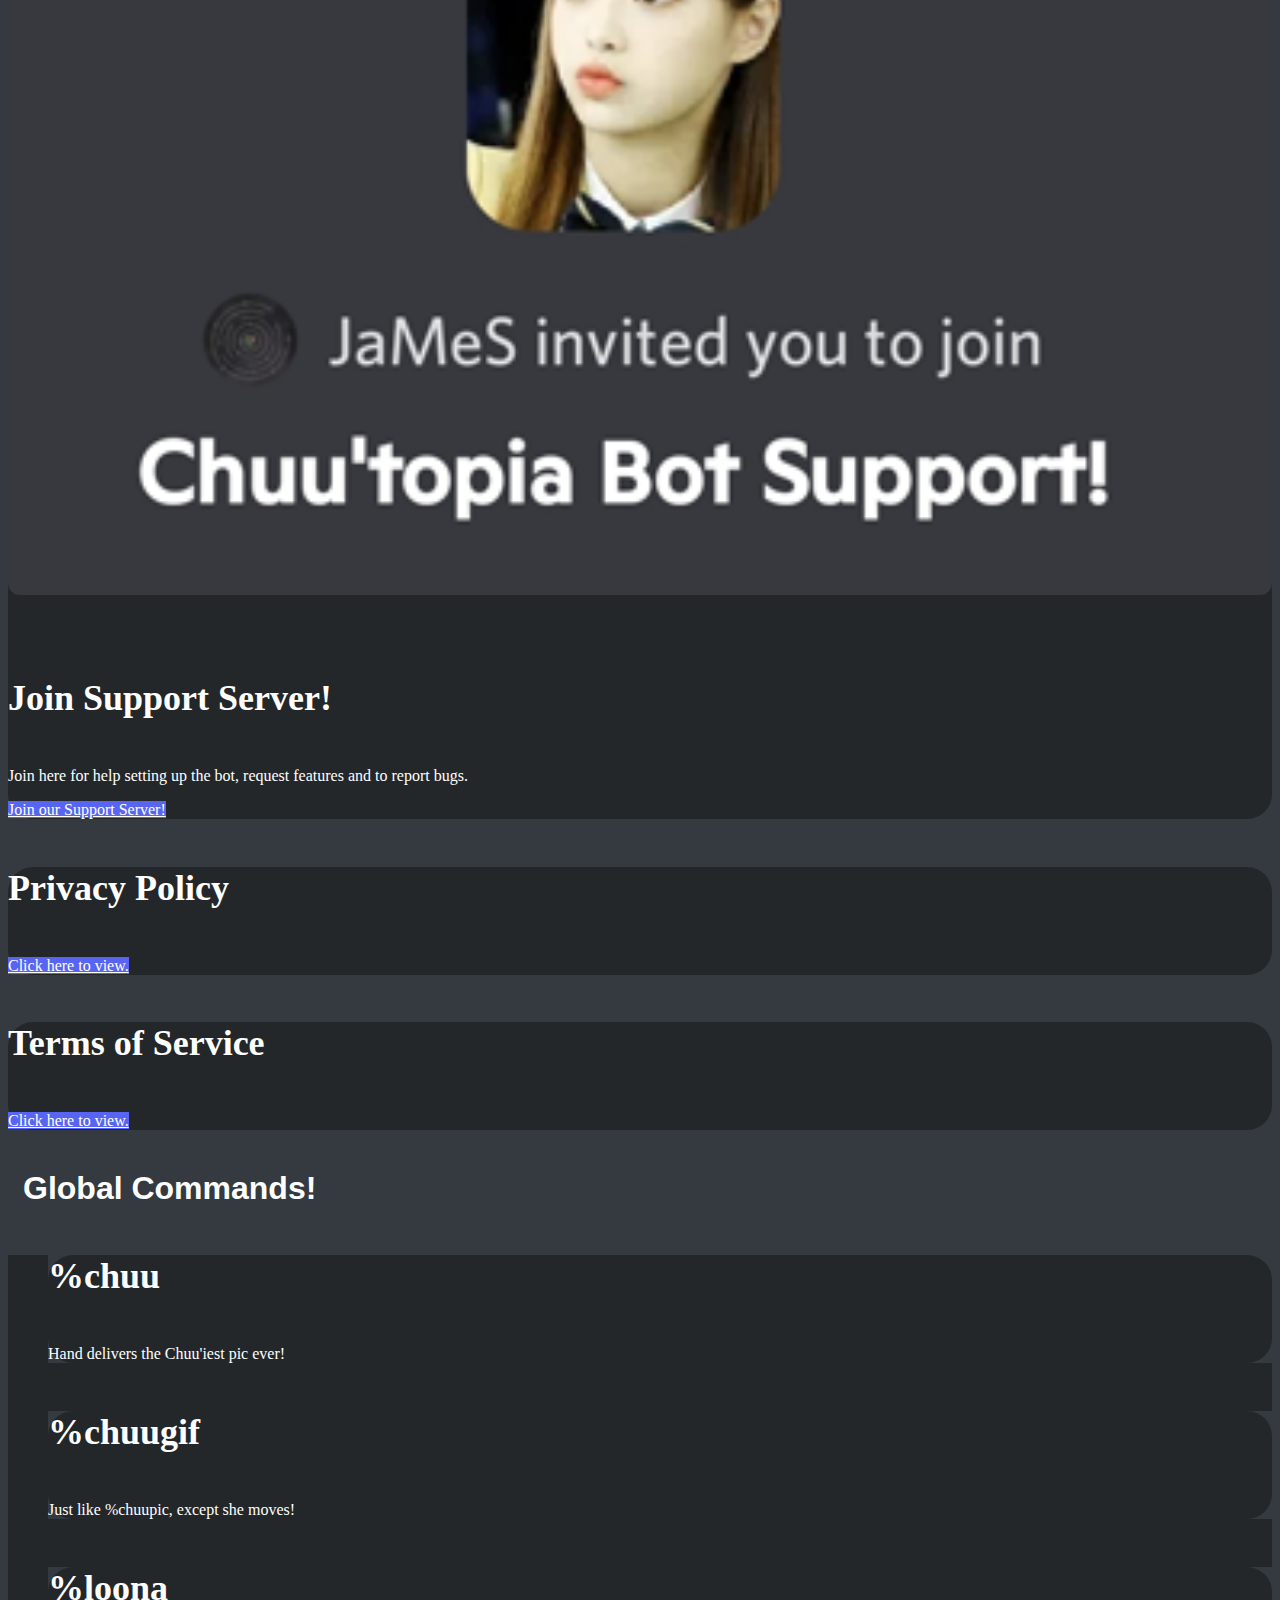
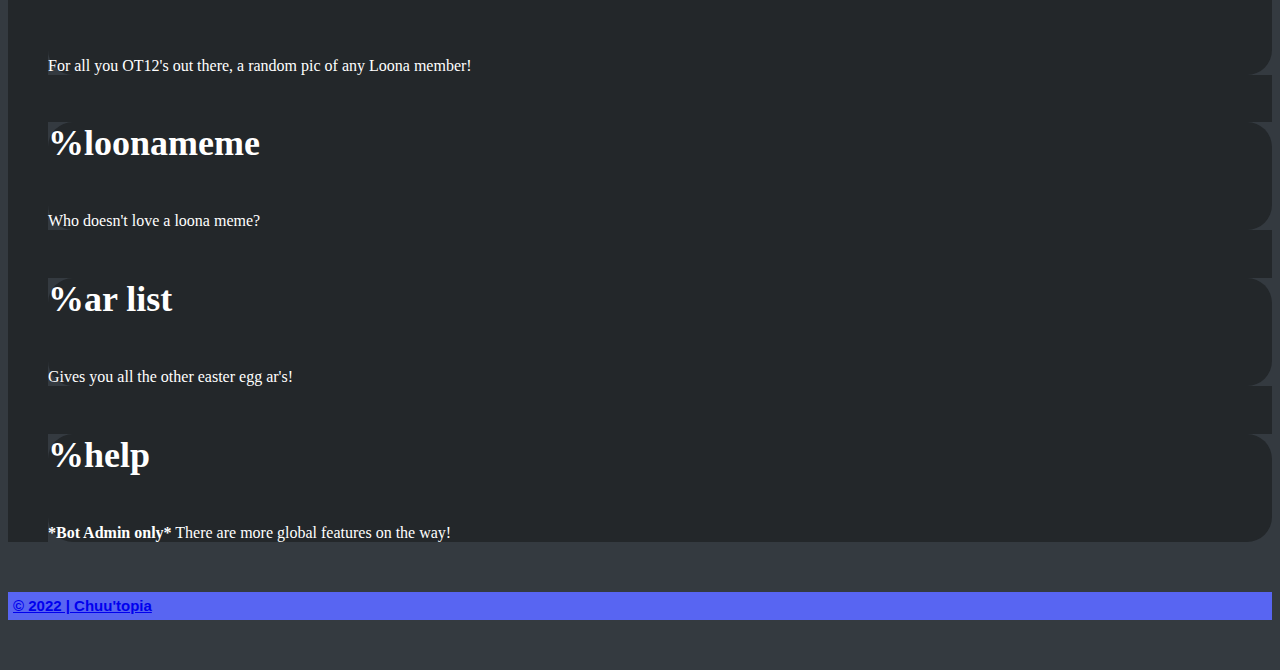
==== commit 0fb5c25f: "Add TOS link" ====
--- a/bot/index.html
+++ b/bot/index.html
@@ -89,6 +89,13 @@
                             class="btn btn-discord btn-block stretched-link big-small">Click here to view.</a>
                     </div>
                 </div>
+                <div class="card bg-grey" style="width:100%">
+                    <div class="card-body">
+                        <h4 class="card-title big-text">Terms of Service</h4>
+                        <a href="https://chuutopia.com/bot/tos"
+                            class="btn btn-discord btn-block stretched-link big-small">Click here to view.</a>
+                    </div>
+                </div>
                 <div class="row">
                     <h1 class="brand-line"><b>Global Commands!</b></h1>
                 </div>
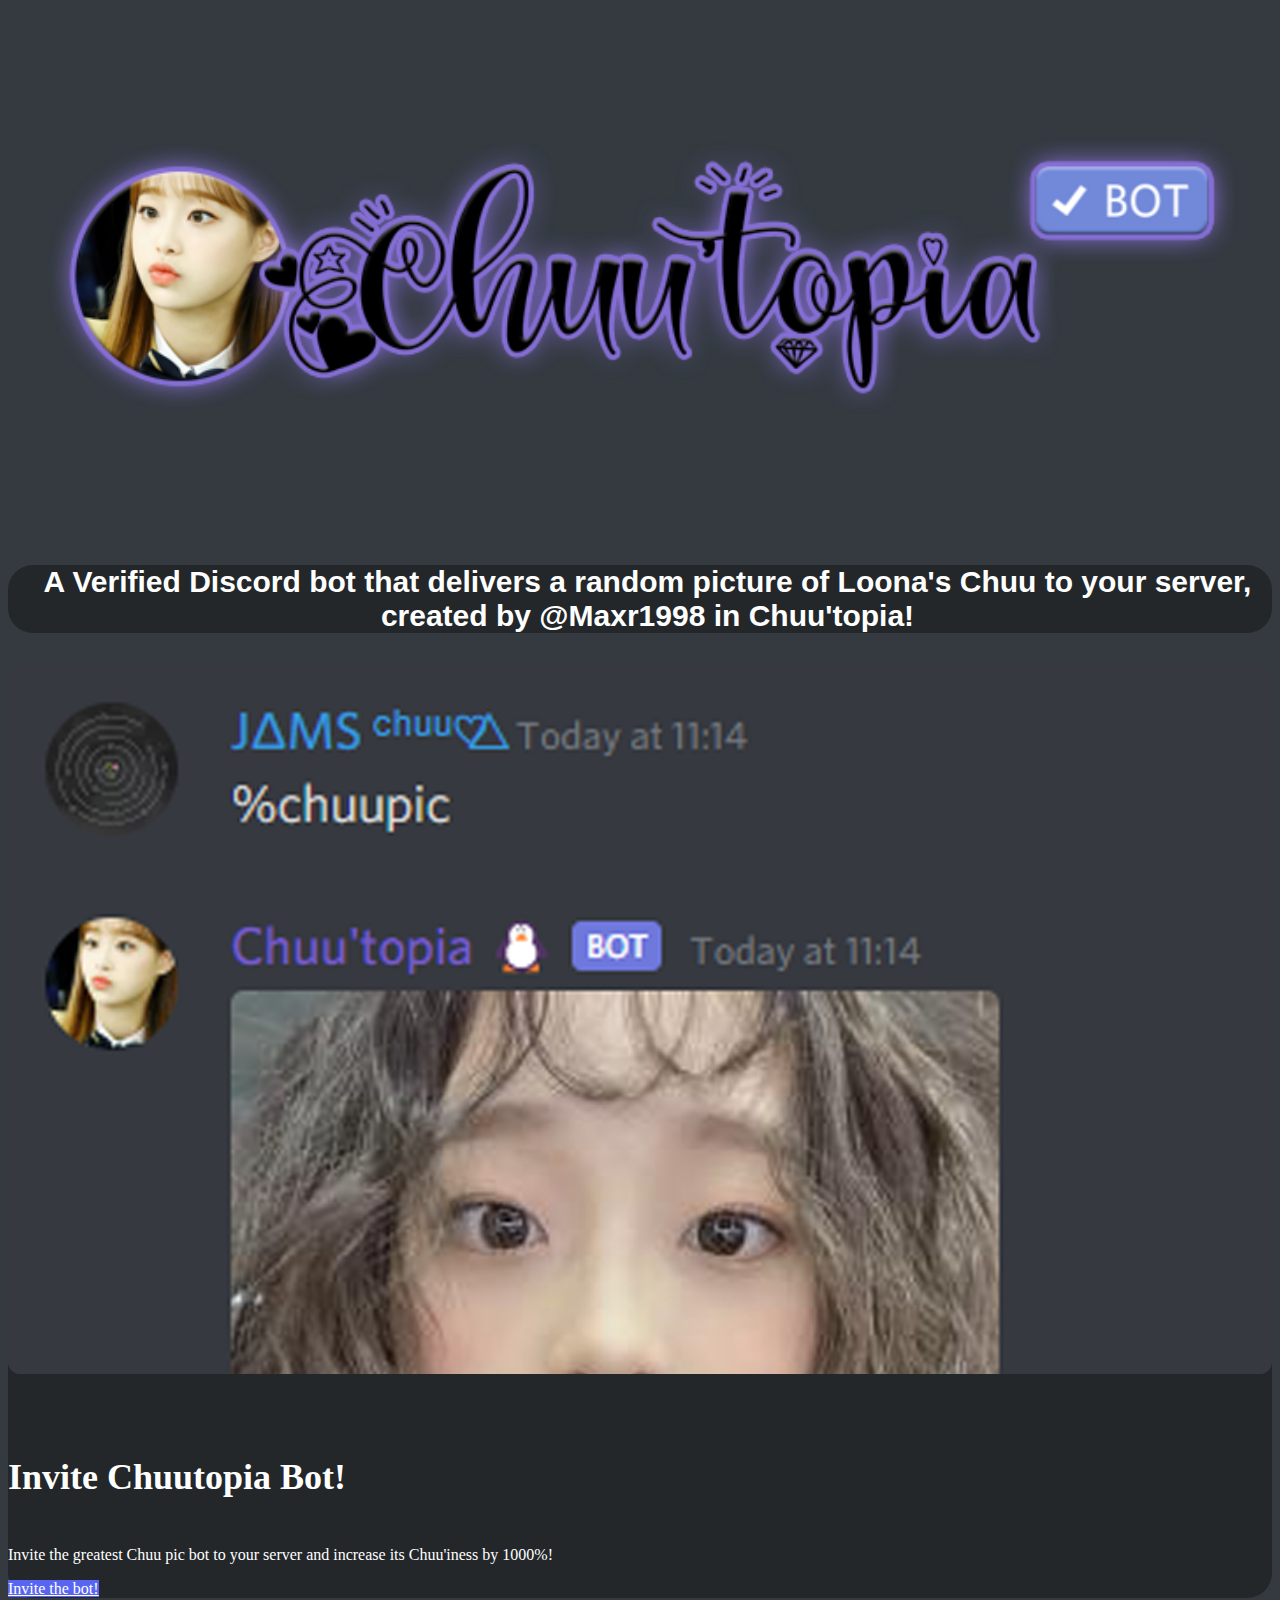
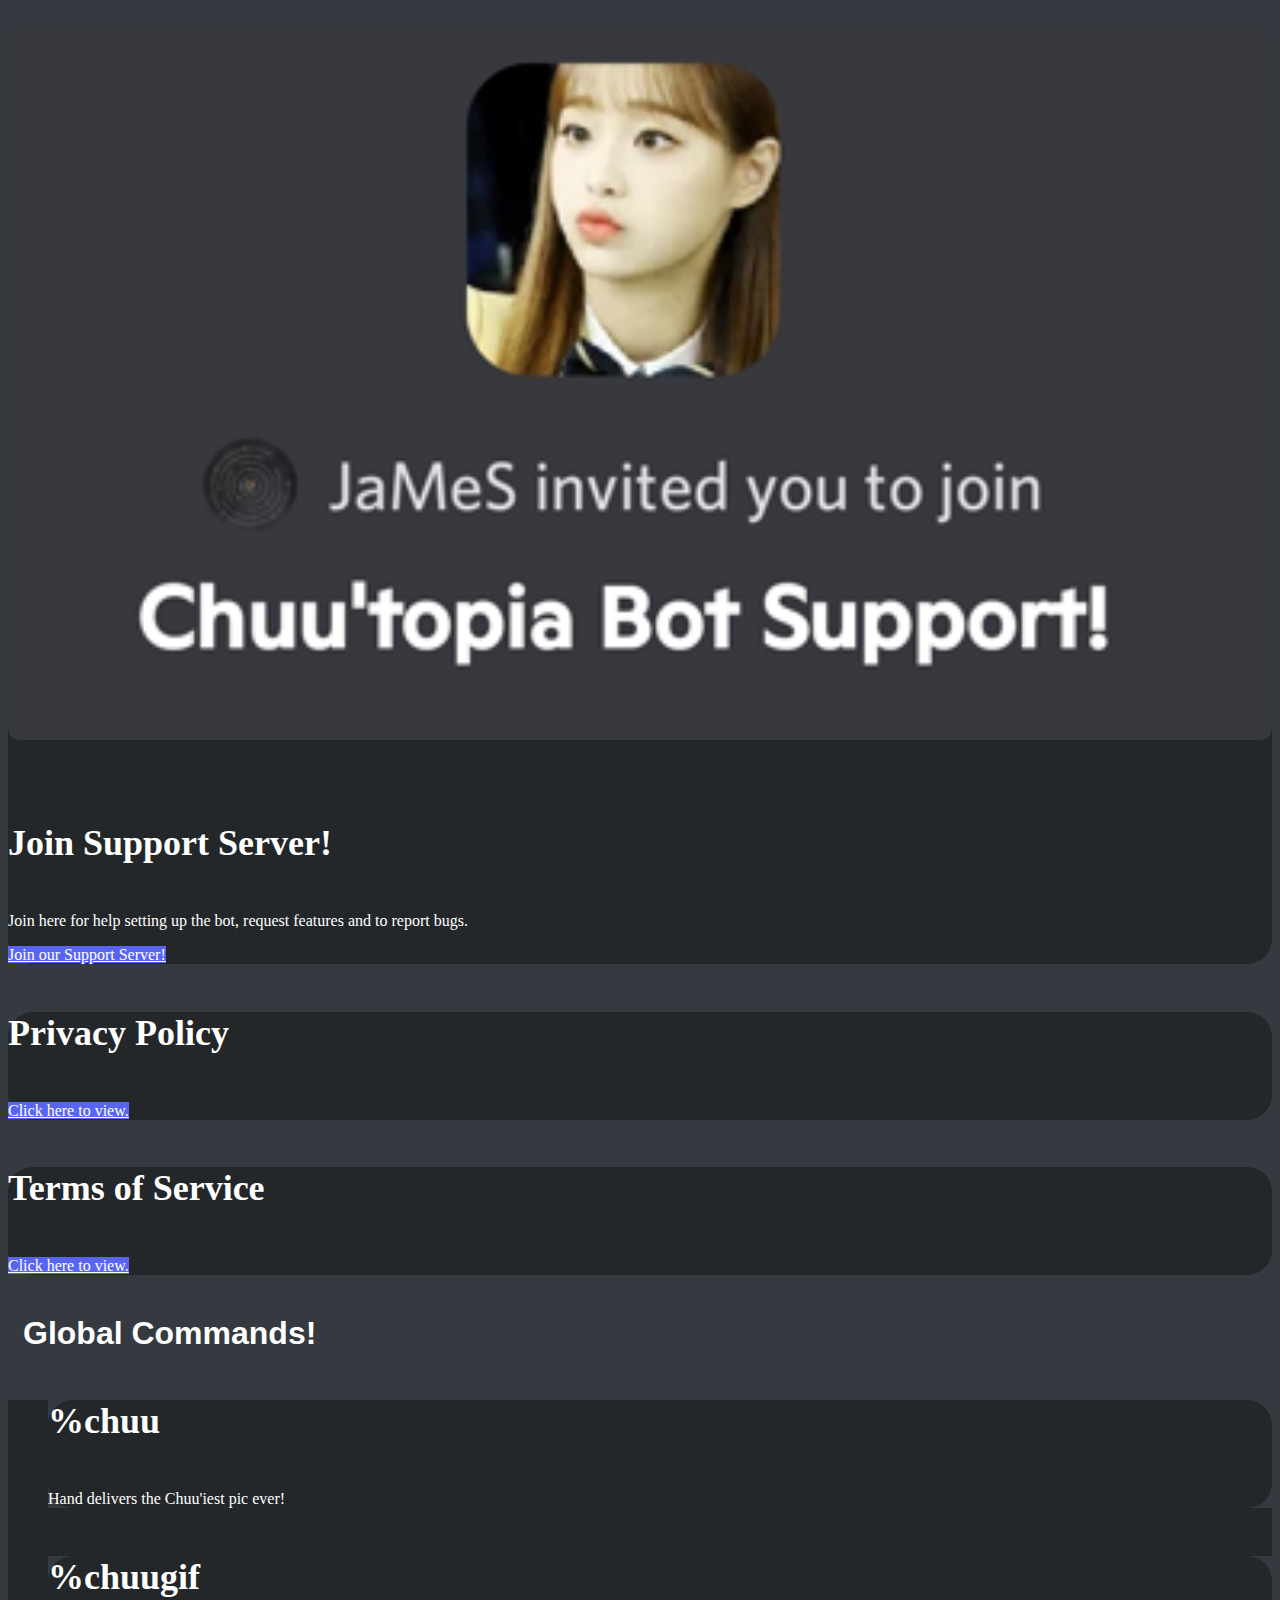
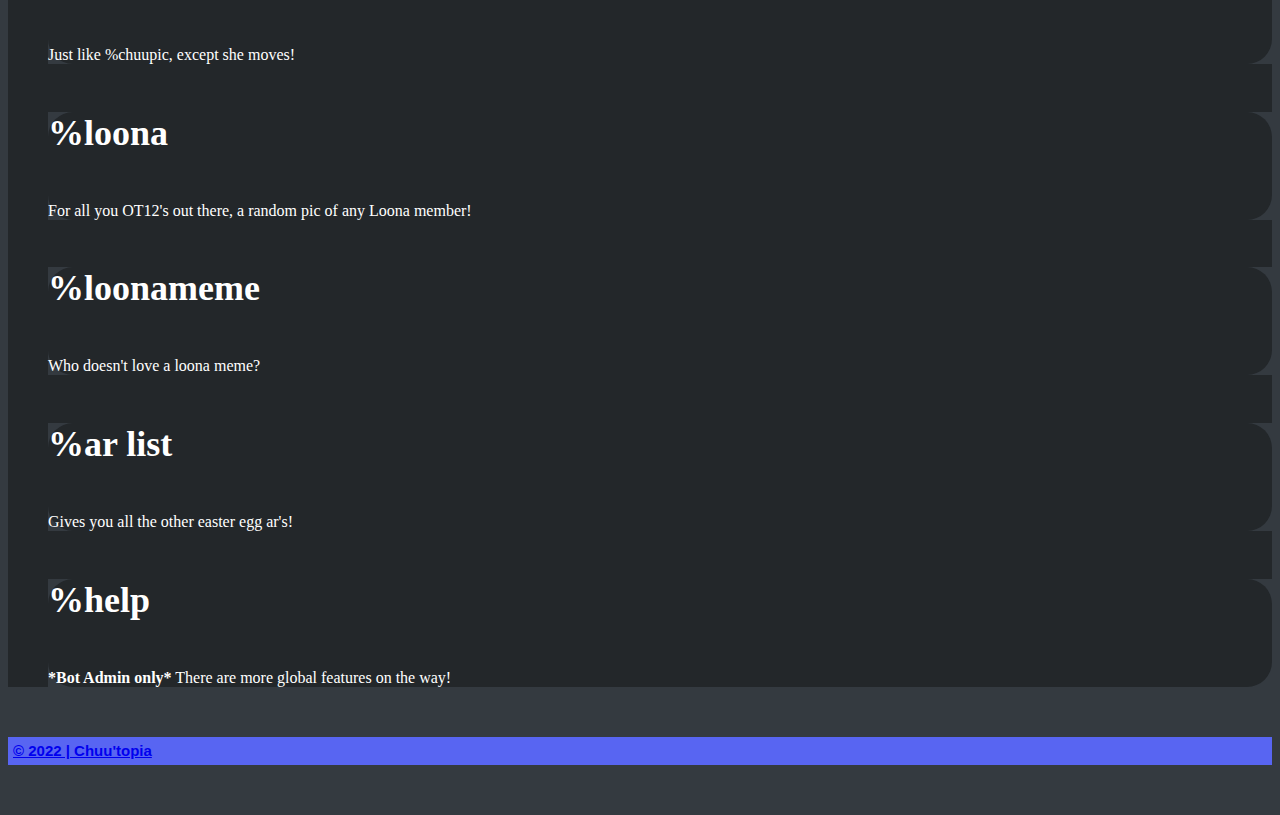
==== commit d7aec81f: "Updates to Bot page" ====
--- a/bot/index.html
+++ b/bot/index.html
@@ -52,6 +52,12 @@
             <img class="fit-picture" src="asset/chuutopiabotbanner.png" alt="Chuu'topia Logo" style="width:100%">
         </div>
         <div class="row">
+            <div class="card bg-grey" style="width:100%">
+                <h1 class="verified-line"><b>A Verified Discord bot that delivers a random picture of Loona's Chuu to
+                        your server, created by @Maxr1998 in Chuu'topia!</b></h1>
+            </div>
+        </div>
+        <div class="row">
             <div class="col-xs-12 col-sm-12 col-md-6 col-lg-6 col-xl-6">
                 <div class="card bg-grey" style="width:100%">
                     <div class="card-body">
--- a/bot/style.css
+++ b/bot/style.css
@@ -1,70 +1,86 @@
-.bg-discord{
+.bg-discord {
     background-color: #5865F2;
 }
-.bg-dark{
+
+.bg-dark {
     background-color: #343A40;
 }
-.navbar{
+
+.navbar {
     padding: 5px;
 }
+
 @import url('https://fonts.googleapis.com/css2?family=Montserrat:wght@900&display=swap');
-.navbar-brand{
+
+.navbar-brand {
     font-family: 'Montserrat', sans-serif;
     font-size: 15px;
 }
-.container-1{
+
+.container-1 {
     margin-bottom: 50px;
 }
-.bg-grey{
+
+.bg-grey {
     background-color: #23272a;
 }
-.card{
+
+.card {
     border-width: 0px;
     border-radius: 25px;
     color: #ffffff;
     margin-bottom: 30px
 }
-.brand-line{
+
+.brand-line {
     font-family: 'Montserrat', sans-serif;
     margin-top: 40px;
     margin-bottom: 40px;
     margin-left: 15px;
     color: #ffffff;
 }
-.title-line{
+
+.title-line {
     font-family: 'Montserrat', sans-serif;
     padding-top: 25px;
     color: #ffffff;
     margin-left: 40px;
 }
-.card-img-top{
+
+.card-img-top {
     padding: 0px;
     border-radius: 12px;
     margin-bottom: 30px;
 }
-.btn-discord{
+
+.btn-discord {
     color: #ffffff;
     background-color: #5865F2;
     border-color: #5865F2;
 }
-.btn-discord:hover{
+
+.btn-discord:hover {
     color: #ffffff;
     background-color: #7289DA;
     border-color: #7289DA;
 }
-.big-text{
+
+.big-text {
     font-size: 36px;
 }
-.card-text{
+
+.card-text {
     font-size: 16px;
 }
-input{
+
+input {
     margin: 25px;
     border-color: #5865F2;
     border-width: 5px;
     color: #5865F2;
 }
-.form-control{
+
+.form-control {
     border-color: #5865F2;
     border-width: 2px;
     border-radius: 25px;
@@ -72,21 +88,35 @@
     margin-left: 40px;
     margin-right: 40px;
 }
-.form-control:active{
+
+.form-control:active {
     border-color: #5865F2;
     border-width: 3px;
     border-radius: 25px;
     color: #5865F2;
 }
-.list-group{
+
+.list-group {
     list-style: none;
     background-color: #23272a;
 }
-.list-group-item{
+
+.list-group-item {
     list-style: none;
     background-color: #343A40;
     border-width: 0px;
 }
-.date{
+
+.date {
     font-size: 12px;
 }
+
+.verified-line {
+    font-family: 'Montserrat', sans-serif;
+    text-align: center;
+    margin-top: 20px;
+    margin-bottom: 20px;
+    margin-left: 15px;
+    font-size: 30px;
+    color: #ffffff;
+}